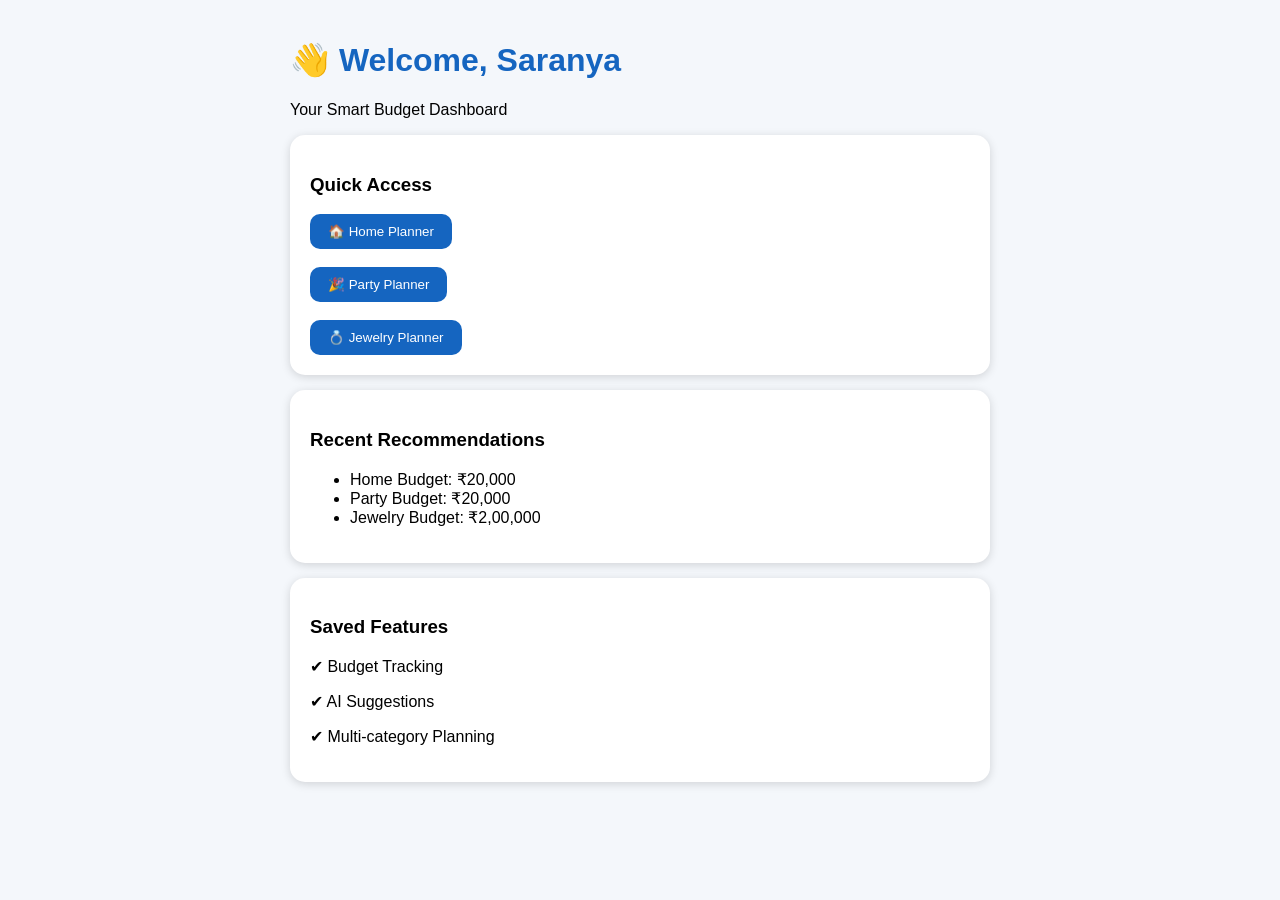
==== dashboard.html @ 6fd409f8 "Create dashboard.html" ====
<!DOCTYPE html>
<html>
<head>
<meta charset="UTF-8">
<meta name="viewport" content="width=device-width,initial-scale=1">
<title>Dashboard - PocketSmart AI</title>
<link rel="stylesheet" href="style.css">
</head>
<body>

<div class="container">

<h1>👋 Welcome, Saranya</h1>
<p>Your Smart Budget Dashboard</p>

<div class="card">
<h3>Quick Access</h3>

<button onclick="window.location='home.html'">🏠 Home Planner</button>
<br><br>

<button onclick="window.location='party.html'">🎉 Party Planner</button>
<br><br>

<button onclick="window.location='jewelry.html'">💍 Jewelry Planner</button>
</div>

<div class="card">
<h3>Recent Recommendations</h3>
<ul>
<li>Home Budget: ₹20,000</li>
<li>Party Budget: ₹20,000</li>
<li>Jewelry Budget: ₹2,00,000</li>
</ul>
</div>

<div class="card">
<h3>Saved Features</h3>
<p>✔ Budget Tracking</p>
<p>✔ AI Suggestions</p>
<p>✔ Multi-category Planning</p>
</div>

</div>

</body>
</html>
---- style.css ----
body{
  font-family: Arial, sans-serif;
  background:#f4f7fb;
  margin:0;
  padding:20px;
}

.container{
  max-width:700px;
  margin:auto;
}

.card{
  background:white;
  padding:20px;
  margin:15px 0;
  border-radius:15px;
  box-shadow:0 2px 10px rgba(0,0,0,.15);
}

h1{
  color:#1565C0;
}

button{
  background:#1565C0;
  color:white;
  border:none;
  padding:10px 18px;
  border-radius:10px;
}
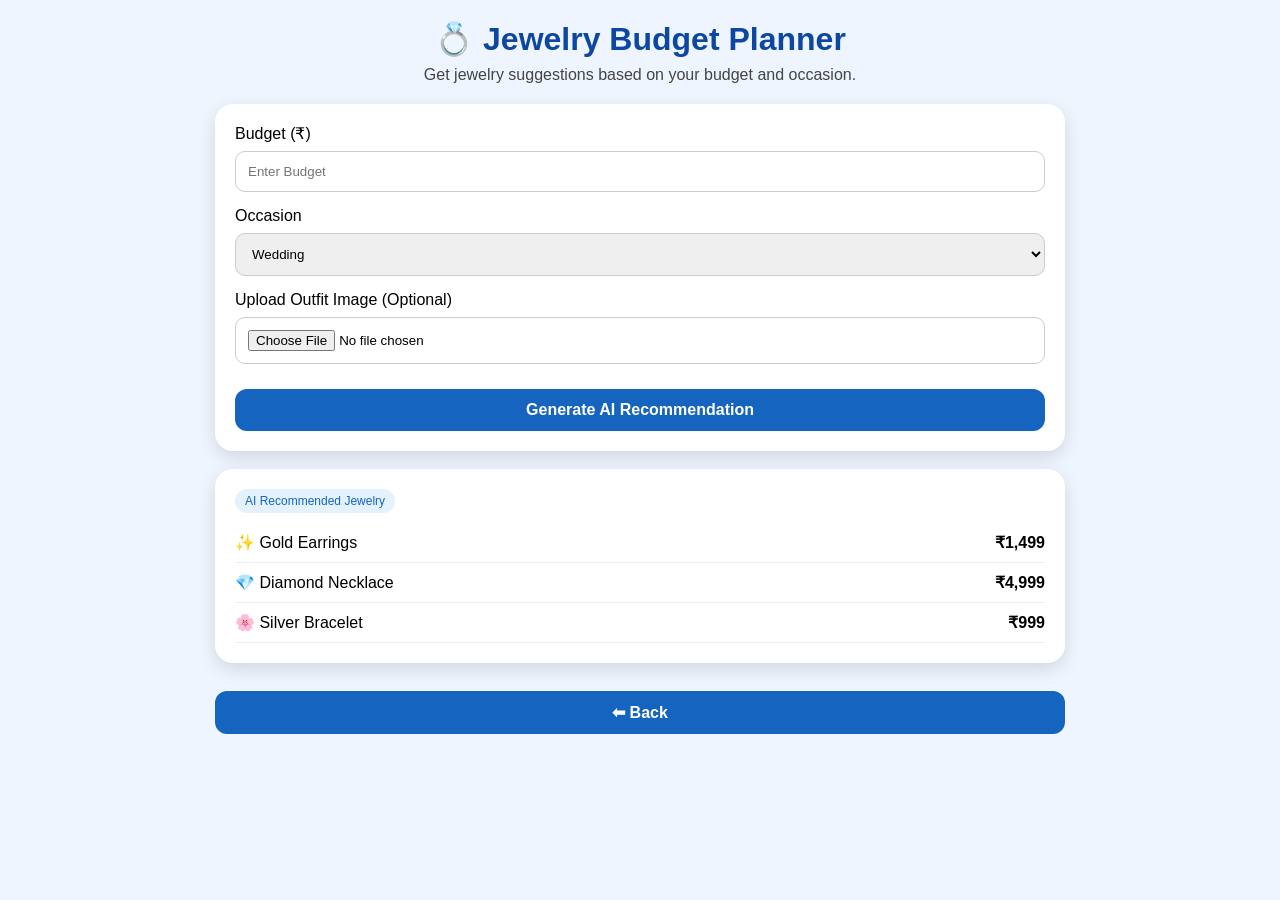
==== commit 0825dd44: "Update dashboard.html" ====
--- a/dashboard.html
+++ b/dashboard.html
@@ -3,45 +3,96 @@
 <head>
 <meta charset="UTF-8">
 <meta name="viewport" content="width=device-width,initial-scale=1">
-<title>Dashboard - PocketSmart AI</title>
+<title>Jewelry Planner</title>
 <link rel="stylesheet" href="style.css">
 </head>
 <body>
 
 <div class="container">
 
-<h1>👋 Welcome, Saranya</h1>
-<p>Your Smart Budget Dashboard</p>
+<h1>💍 Jewelry Budget Planner</h1>
+<p>Get jewelry suggestions based on your budget and occasion.</p>
 
 <div class="card">
-<h3>Quick Access</h3>
 
-<button onclick="window.location='home.html'">🏠 Home Planner</button>
-<br><br>
+<label>Budget (₹)</label>
+<input type="number" id="budget" placeholder="Enter Budget">
 
-<button onclick="window.location='party.html'">🎉 Party Planner</button>
-<br><br>
+<label>Occasion</label>
+<select id="occasion">
+<option>Wedding</option>
+<option>Birthday</option>
+<option>Festival</option>
+<option>Engagement</option>
+</select>
 
-<button onclick="window.location='jewelry.html'">💍 Jewelry Planner</button>
+<label>Upload Outfit Image (Optional)</label>
+<input type="file" accept="image/*">
+
+<button onclick="jewelAI()">Generate AI Recommendation</button>
+
 </div>
 
 <div class="card">
-<h3>Recent Recommendations</h3>
-<ul>
-<li>Home Budget: ₹20,000</li>
-<li>Party Budget: ₹20,000</li>
-<li>Jewelry Budget: ₹2,00,000</li>
-</ul>
+
+<span class="badge">AI Recommended Jewelry</span>
+
+<div id="result">
+
+<div class="product">
+<span>✨ Gold Earrings</span>
+<strong>₹1,499</strong>
 </div>
 
-<div class="card">
-<h3>Saved Features</h3>
-<p>✔ Budget Tracking</p>
-<p>✔ AI Suggestions</p>
-<p>✔ Multi-category Planning</p>
+<div class="product">
+<span>💎 Diamond Necklace</span>
+<strong>₹4,999</strong>
+</div>
+
+<div class="product">
+<span>🌸 Silver Bracelet</span>
+<strong>₹999</strong>
 </div>
 
 </div>
 
+</div>
+
+<button onclick="window.location='dashboard.html'">
+⬅ Back
+</button>
+
+</div>
+
+<script>
+function jewelAI(){
+
+let b=document.getElementById("budget").value;
+let o=document.getElementById("occasion").value;
+
+document.getElementById("result").innerHTML=`
+<div class="product">
+<span>✨ Gold Earrings</span>
+<strong>₹1,499</strong>
+</div>
+
+<div class="product">
+<span>💎 Diamond Necklace</span>
+<strong>₹4,999</strong>
+</div>
+
+<div class="product">
+<span>🌸 Silver Bracelet</span>
+<strong>₹999</strong>
+</div>
+
+<p style="margin-top:15px;color:green;">
+Occasion: ${o}<br>
+Budget: ₹${b}
+</p>
+`;
+}
+</script>
+
 </body>
 </html>
--- a/style.css
+++ b/style.css
@@ -1,31 +1,79 @@
+*{
+margin:0;
+padding:0;
+box-sizing:border-box;
+font-family:Arial,sans-serif;
+}
+
 body{
-  font-family: Arial, sans-serif;
-  background:#f4f7fb;
-  margin:0;
-  padding:20px;
+background:#eef5ff;
+padding:20px;
 }
 
 .container{
-  max-width:700px;
-  margin:auto;
+max-width:850px;
+margin:auto;
+}
+
+h1{
+color:#0d47a1;
+text-align:center;
+margin-bottom:8px;
+}
+
+p{
+text-align:center;
+margin-bottom:20px;
+color:#444;
 }
 
 .card{
-  background:white;
-  padding:20px;
-  margin:15px 0;
-  border-radius:15px;
-  box-shadow:0 2px 10px rgba(0,0,0,.15);
-}
-
-h1{
-  color:#1565C0;
+background:white;
+padding:20px;
+margin:18px 0;
+border-radius:18px;
+box-shadow:0 6px 18px rgba(0,0,0,.12);
 }
 
 button{
-  background:#1565C0;
-  color:white;
-  border:none;
-  padding:10px 18px;
-  border-radius:10px;
+width:100%;
+padding:12px;
+margin-top:10px;
+border:none;
+border-radius:12px;
+background:#1565c0;
+color:white;
+font-size:16px;
+font-weight:bold;
+cursor:pointer;
 }
+
+button:hover{
+background:#0d47a1;
+}
+
+input,select{
+width:100%;
+padding:12px;
+margin-top:8px;
+margin-bottom:15px;
+border:1px solid #ccc;
+border-radius:10px;
+}
+
+.product{
+display:flex;
+justify-content:space-between;
+padding:10px 0;
+border-bottom:1px solid #eee;
+}
+
+.badge{
+background:#e3f2fd;
+color:#1565c0;
+padding:5px 10px;
+border-radius:20px;
+font-size:12px;
+display:inline-block;
+margin-bottom:10px;
+}
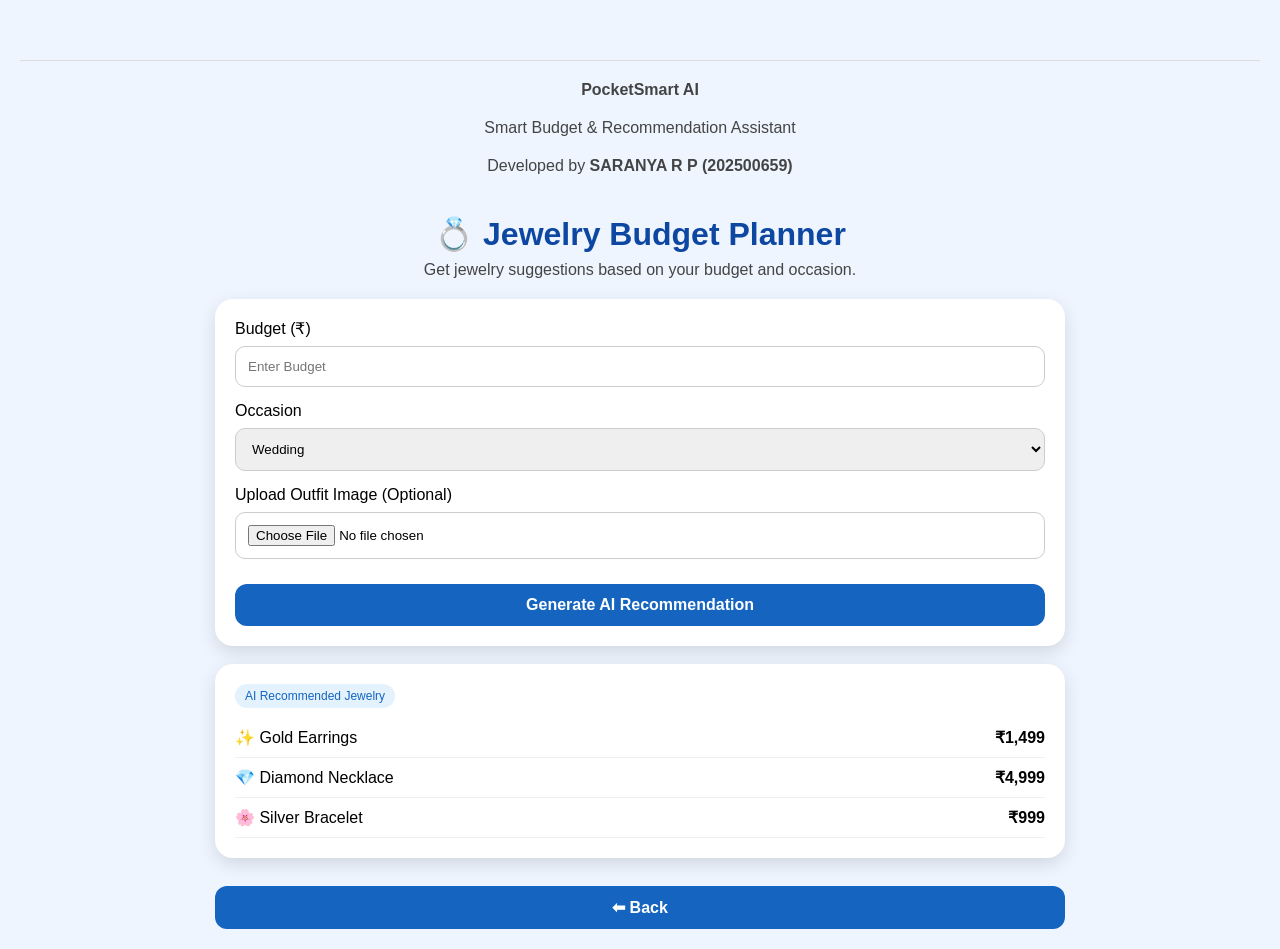
==== commit 2c8215b4: "Update dashboard.html" ====
--- a/dashboard.html
+++ b/dashboard.html
@@ -6,6 +6,11 @@
 <title>Jewelry Planner</title>
 <link rel="stylesheet" href="style.css">
 </head>
+  <footer style="margin-top:40px;text-align:center;padding:20px;color:#666;border-top:1px solid #ddd;">
+  <p><strong>PocketSmart AI</strong></p>
+  <p>Smart Budget & Recommendation Assistant</p>
+  <p>Developed by <strong>SARANYA R P (202500659)</strong></p>
+  </footer>
 <body>
 
 <div class="container">
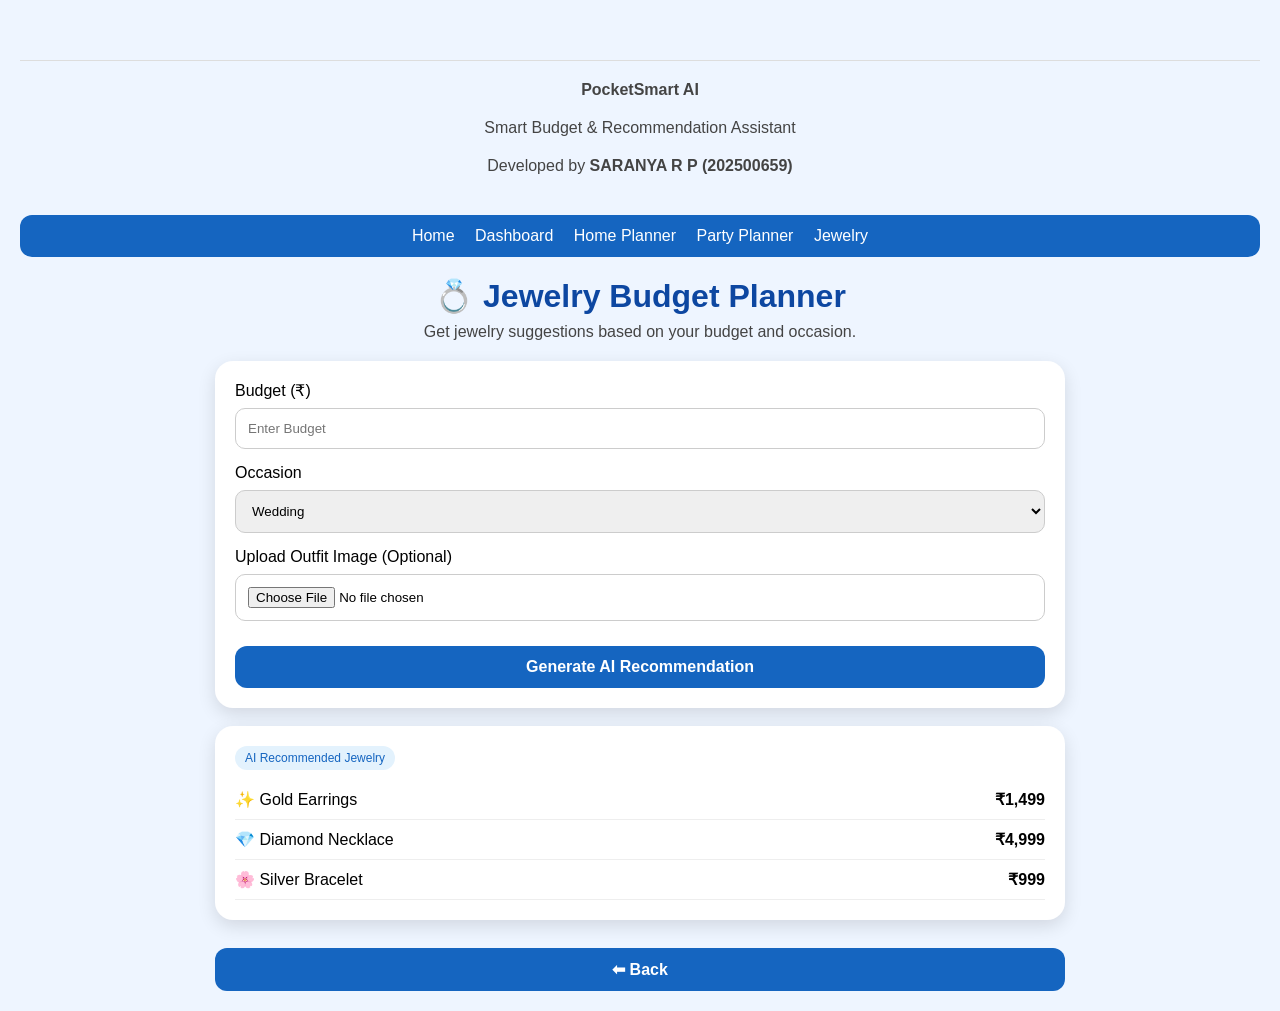
==== commit 302762f8: "Update dashboard.html" ====
--- a/dashboard.html
+++ b/dashboard.html
@@ -12,6 +12,13 @@
   <p>Developed by <strong>SARANYA R P (202500659)</strong></p>
   </footer>
 <body>
+  <div style="background:#1565c0;padding:12px;border-radius:12px;margin-bottom:20px;text-align:center;">
+  <a href="index.html" style="color:white;text-decoration:none;margin:8px;">Home</a>
+  <a href="dashboard.html" style="color:white;text-decoration:none;margin:8px;">Dashboard</a>
+  <a href="home.html" style="color:white;text-decoration:none;margin:8px;">Home Planner</a>
+  <a href="party.html" style="color:white;text-decoration:none;margin:8px;">Party Planner</a>
+  <a href="jewelry.html" style="color:white;text-decoration:none;margin:8px;">Jewelry</a>
+  </div>
 
 <div class="container">
 
--- a/style.css
+++ b/style.css
@@ -76,4 +76,25 @@
 font-size:12px;
 display:inline-block;
 margin-bottom:10px;
+  .spinner{
+  width:40px;
+  height:40px;
+  border:4px solid #ddd;
+  border-top:4px solid #1565c0;
+  border-radius:50%;
+  animation:spin 1s linear infinite;
+  margin:20px auto;
 }
+
+@keyframes spin{
+  from{transform:rotate(0deg);}
+  to{transform:rotate(360deg);}
+}
+
+.success{
+  color:green;
+  font-weight:bold;
+  text-align:center;
+  margin-top:10px;
+}
+}
